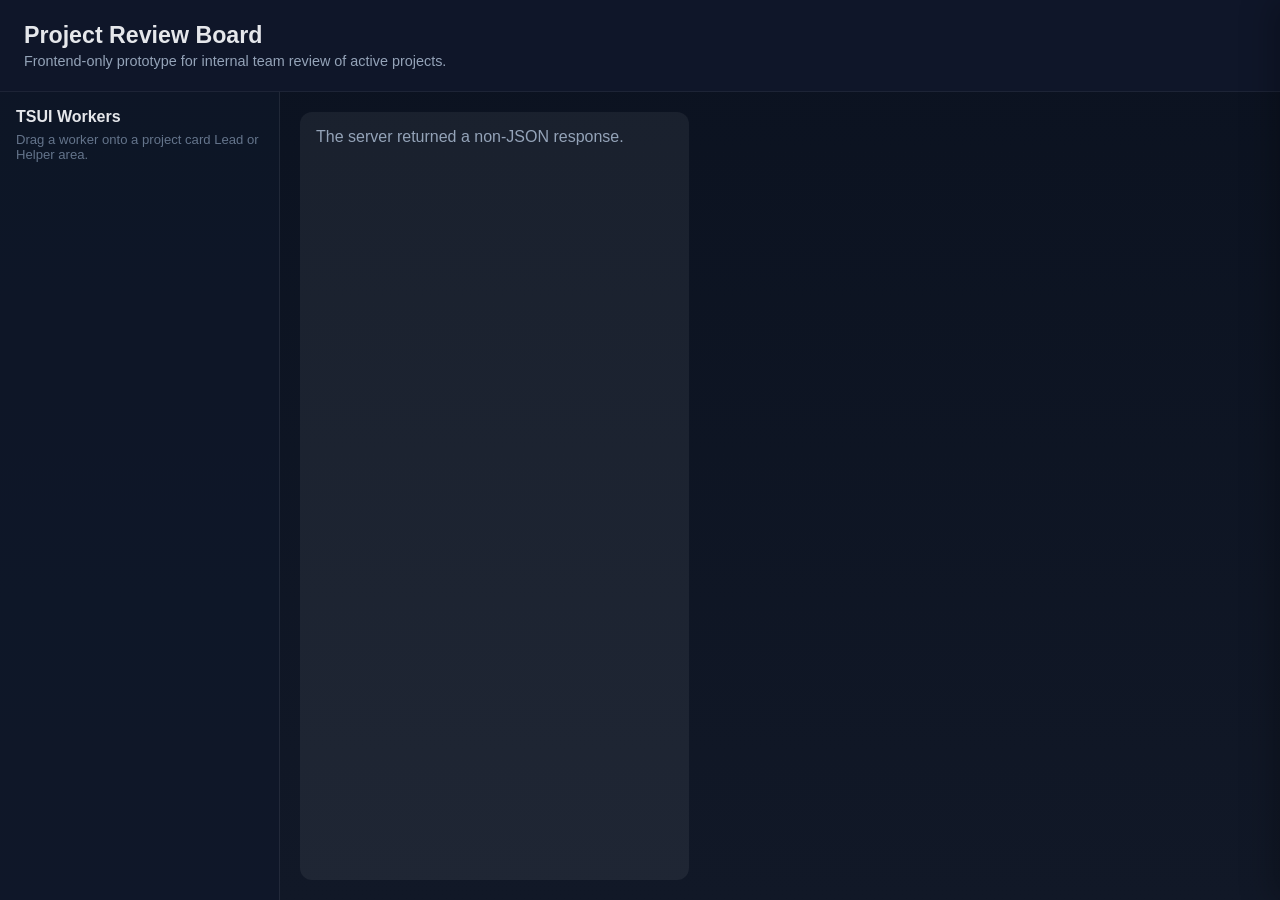
==== assignments-board/index.html @ 778738c6 "Initial commit: TSU dashboard" ====
<!DOCTYPE html>
<html lang="en">
<head>
  <meta charset="UTF-8" />
  <meta name="viewport" content="width=device-width, initial-scale=1.0" />
  <title>Project Review Board Prototype</title>
  <link rel="stylesheet" href="styles.css" />
</head>
<body>
  <div class="app">
<header class="topbar">
  <div class="topbar-left">
    <h1>Project Review Board</h1>
    <p>Frontend-only prototype for internal team review of active projects.</p>
  </div>

  <div class="topbar-right">
    <a href="../section-dashboard.html" id="backToDashboardBtn" class="btn primary" hidden>Back to Dashboard</a>
  </div>
</header>

    <div class="workspace">
      <aside class="assignee-panel">
        <div class="assignee-panel-header">
          <h2>TSUI Workers</h2>
          <div class="small">Drag a worker onto a project card Lead or Helper area.</div>
        </div>
        <div id="assigneeList" class="assignee-list"></div>
      </aside>

      <div class="board-wrap">
        <div id="board" class="board"></div>
      </div>
    </div>
  </div>

  <div id="overlay" class="overlay"></div>

  <aside id="detailPanel" class="detail-panel" aria-hidden="true">
    <div class="detail-header">
      <div>
        <h2 id="panelTitle">Project Review</h2>
        <div class="small">Project information and team review notes.</div>
      </div>
      <button id="closePanelBtn" class="btn secondary">Close</button>
    </div>

    <div class="detail-content">
      <div class="project-info">
        <div class="project-info-row">
          <div class="project-info-label">Project</div>
          <div class="project-title-block">
            <div id="detailTitle" class="project-title-text"></div>
            <span id="detailSection" class="tag"></span>
          </div>
        </div>

        <div class="project-info-row">
          <div class="project-info-label">Customer</div>
          <div id="detailCustomer" class="project-info-value"></div>
        </div>

        <div class="project-info-row">
          <div class="project-info-label">Description</div>
          <div id="detailDescription" class="project-info-value"></div>
        </div>

        <div class="project-info-row">
          <div class="project-info-label">Estimated Completion</div>
          <div id="detailEstimatedDate" class="project-info-value"></div>
        </div>
      </div>

      <div class="project-info">
        <div class="project-info-row">
          <div class="project-info-label">Lead Assignees</div>
          <div id="detailLeadAssignees" class="project-info-value"></div>
        </div>

        <div class="project-info-row">
          <div class="project-info-label">Helper Assignees</div>
          <div id="detailHelperAssignees" class="project-info-value"></div>
        </div>
      </div>


    <div class="field">
  <label>Current Project Update</label>
  <div id="currentProjectUpdate" class="note source-note"></div>
</div>

<div class="field">
  <label>Work Notes</label>
  <div id="notesList" class="notes-list"></div>
</div>

<div class="field">
  <label for="newNote">Add Work Note</label>
  <textarea id="newNote" placeholder="Enter internal work note, comment, dependency, or follow-up item..."></textarea>
</div>

      <div class="detail-actions">
        <button id="saveProjectBtn" class="btn primary">Add Work Note</button>
      </div>
    </div>
  </aside>

  <script src="../js/api.js"></script>
  <script src="../js/ui.js"></script>
  <script src="../js/auth.js"></script>
  <script src="app.js"></script>
</body>
</html>
---- assignments-board/styles.css ----
:root {
  --bg: #0f172a;
  --panel: #111827;
  --card: #ffffff;
  --text: #e5e7eb;
  --muted: #94a3b8;
  --accent: #3b82f6;
  --accent-2: #2563eb;
  --border: #334155;
  --shadow: 0 10px 25px rgba(0, 0, 0, 0.18);
  --radius: 14px;
  --header-height: 92px;
  --board-padding: 20px;
  --info-bg: #f8fafc;
  --info-border: #dbe3ee;
  --info-text: #0f172a;
  --info-muted: #475569;
}

* {
  box-sizing: border-box;
}

html,
body {
  margin: 0;
  height: 100%;
  font-family: Arial, Helvetica, sans-serif;
  background: linear-gradient(180deg, #0b1220, #111827);
  color: var(--text);
}

body {
  overflow: hidden;
}

/* =========================
   APP LAYOUT
========================= */

.app {
  height: 100vh;
  display: flex;
  flex-direction: column;
}

.workspace {
  flex: 1;
  display: grid;
  grid-template-columns: 280px 1fr;
  min-height: 0;
}

/* =========================
   TOP BAR
========================= */

.topbar {
  height: var(--header-height);
  padding: 16px 24px;
  border-bottom: 1px solid rgba(255, 255, 255, 0.06);
  background: rgba(15, 23, 42, 0.95);
  display: flex;
  align-items: center;
  justify-content: space-between;
  gap: 20px;
  flex-shrink: 0;
}

.topbar-left h1 {
  margin: 0 0 4px;
  font-size: 1.45rem;
}

.topbar-left p {
  margin: 0;
  color: var(--muted);
  font-size: 0.9rem;
}

.topbar-right {
  display: flex;
  align-items: center;
  justify-content: flex-end;
  gap: 12px;
  min-width: 420px;
}

.topbar input,
.topbar button,
.detail-panel textarea,
.detail-panel select {
  font: inherit;
}

.input {
  width: 320px;
  padding: 10px 12px;
  border: 1px solid var(--border);
  border-radius: 10px;
  background: #0b1220;
  color: var(--text);
}

.btn {
  border: none;
  border-radius: 10px;
  padding: 10px 14px;
  cursor: pointer;
  font-weight: 600;
  transition: 0.2s ease;
  white-space: nowrap;
}

.btn.primary {
  background: var(--accent);
  color: #fff;
}

.btn.primary:hover {
  background: var(--accent-2);
}

.btn.secondary {
  background: #334155;
  color: #fff;
}

.btn.secondary:hover {
  background: #475569;
}

/* =========================
   LEFT WORKER PANEL
========================= */

.assignee-panel {
  border-right: 1px solid rgba(255, 255, 255, 0.08);
  background: rgba(15, 23, 42, 0.65);
  padding: 16px;
  overflow-y: auto;
}

.assignee-panel-header {
  margin-bottom: 14px;
}

.assignee-panel-header h2 {
  margin: 0 0 6px;
  font-size: 1rem;
  color: var(--text);
}

.assignee-list {
  display: flex;
  flex-direction: column;
  gap: 8px;
}

.assignee-card {
  background: rgba(255, 255, 255, 0.06);
  border: 1px solid rgba(255, 255, 255, 0.08);
  border-radius: 10px;
  padding: 10px 12px;
  color: var(--text);
  cursor: grab;
}

.assignee-card:active {
  cursor: grabbing;
}

/* Preferred one-line worker layout */
.assignee-row {
  display: flex;
  align-items: center;
  justify-content: space-between;
  gap: 12px;
}

.assignee-name {
  font-weight: 700;
  font-size: 0.92rem;
  white-space: nowrap;
}

.assignee-metrics {
  display: flex;
  align-items: center;
  gap: 12px;
  font-size: 0.78rem;
  color: var(--muted);
  white-space: nowrap;
}

/* Backward-compatible older worker layout */
.assignee-card-top {
  margin-bottom: 8px;
}

.assignee-projects {
  display: grid;
  gap: 4px;
  font-size: 0.8rem;
  color: var(--muted);
  line-height: 1.4;
}

/* =========================
   BOARD / COLUMNS
========================= */

.board-wrap {
  overflow-x: auto;
  overflow-y: hidden;
  padding: var(--board-padding);
  min-width: 0;
}

.board {
  height: 100%;
  display: grid;
  grid-template-columns: repeat(3, minmax(380px, 1fr));
  gap: 16px;
  align-items: stretch;
  min-width: 1200px;
}

.column {
  height: 100%;
  display: flex;
  flex-direction: column;
  overflow: hidden;
  background: rgba(255, 255, 255, 0.04);
  border: 1px solid rgba(255, 255, 255, 0.08);
  border-radius: var(--radius);
}

.column-header {
  flex-shrink: 0;
  padding: 14px 14px 10px;
  background: rgba(255, 255, 255, 0.03);
  border-bottom: 1px solid rgba(255, 255, 255, 0.06);
  display: flex;
  align-items: center;
  justify-content: space-between;
}

.column-title {
  font-size: 1rem;
  font-weight: 700;
}

.count {
  min-width: 28px;
  height: 28px;
  padding: 0 8px;
  border-radius: 999px;
  background: #334155;
  color: #fff;
  display: inline-flex;
  align-items: center;
  justify-content: center;
  font-size: 0.85rem;
}

.column-body {
  flex: 1;
  padding: 12px;
  overflow-y: auto;
  display: flex;
  flex-direction: column;
  gap: 14px;
}

.column-body.drag-over {
  outline: 2px dashed #60a5fa;
  outline-offset: -6px;
  border-radius: 12px;
  background: rgba(59, 130, 246, 0.08);
}

.column-body > .card {
  width: 100%;
  max-width: 100%;
  min-width: 0;
}


/* =========================
   PROJECT CARD
========================= */

.card {
  background: var(--card);
  color: #111827;
  border-radius: 12px;
  padding: 12px 12px 10px;
  box-shadow: var(--shadow);
  cursor: grab;
  border-left: 4px solid var(--accent);
  min-height: 340px;
  width: 100%;
  max-width: 100%;
  min-width: 0;
  display: flex;
  flex-direction: column;
  gap: 8px;
  overflow: hidden;
}

.card:active {
  cursor: grabbing;
}


.card-header {
  display: flex;
  flex-direction: column;
  gap: 4px;
  min-width: 0;
}

.card h3 {
  margin: 0;
  font-size: 0.95rem;
  line-height: 1.3;
  font-weight: 700;
  color: #0f172a;
  overflow-wrap: anywhere;
  word-break: break-word;
}

.card-customer {
  font-size: 0.78rem;
  font-weight: 600;
  color: #475569;
  line-height: 1.3;
  overflow-wrap: anywhere;
  word-break: break-word;
}


/* Optional card section blocks if used */
.card-section {
  border-radius: 8px;
  padding: 8px 9px;
  min-width: 0;
}

.project-update {
  background: #eff6ff;
  border: 1px solid #bfdbfe;
  color: #1e3a8a;
}


.work-note {
  background: #f8fafc;
  border: 1px solid #e2e8f0;
}


.card-label,
.card-note-label {
  margin-bottom: 4px;
  font-size: 0.68rem;
  font-weight: 700;
  text-transform: uppercase;
  letter-spacing: 0.03em;
  color: #64748b;
}

.card-label {
  font-size: 0.68rem;
  font-weight: 700;
  text-transform: uppercase;
  letter-spacing: 0.03em;
  color: #64748b;
  margin-bottom: 4px;
}

.card-text {
  font-size: 0.82rem;
  line-height: 1.35;
  color: #1f2937;
  display: -webkit-box;
  -webkit-line-clamp: 3;
  -webkit-box-orient: vertical;
  overflow: hidden;
  overflow-wrap: anywhere;
  word-break: break-word;
}

.project-update .card-label {
  color: #1d4ed8;
}

.project-update .card-text {
  color: #1e3a8a;
}

.work-note .card-label {
  color: #64748b;
}

.work-note .card-text {
  color: #1f2937;
}


.card-note-block {
  margin-bottom: 10px;
}

.card-assignments {
  display: grid;
  gap: 6px;
  font-size: 0.78rem;
  color: #334155;
  min-width: 0;
  width: 100%;
  max-width: 100%;
  padding: 8px 9px;
  border: 1px solid #dbe3ee;
  border-radius: 8px;
  background: #f8fafc;
}


.assignment-line {
  display: grid;
  grid-template-columns: 64px minmax(0, 1fr);
  gap: 6px;
  align-items: start;
  line-height: 1.35;
  min-width: 0;
  width: 100%;
  max-width: 100%;
}

.assignment-dropzones {
  display: none;
  grid-template-columns: 1fr 1fr;
  gap: 8px;
  margin-top: 8px;
}

.card.worker-drag-over .assignment-dropzones {
  display: grid;
}

.card.worker-drag-over .card-assignments,
.card.worker-drag-over .card-section {
  display: none;
}

.assignment-zone {
  border: 2px dashed #94a3b8;
  border-radius: 10px;
  padding: 12px 8px;
  font-size: 0.82rem;
  font-weight: 700;
  color: #334155;
  background: #f8fafc;
  min-height: 64px;
  display: flex;
  align-items: center;
  justify-content: center;
  text-align: center;
  line-height: 1.25;
}

.assignment-zone.drag-over {
  border-color: #3b82f6;
  background: #dbeafe;
}

.assignment-key {
  font-weight: 700;
  color: #1f2937;
}

.card.worker-drag-over {
  outline: 2px solid rgba(59, 130, 246, 0.35);
  outline-offset: -2px;
}

.card-footer {
  width: 100%;
  max-width: 100%;
  min-width: 0;
  display: flex;
  justify-content: flex-end;
  align-items: flex-start;
  flex-wrap: wrap;
  gap: 6px;
  margin-top: 2px;
}

.eta-pill {
  display: inline-flex;
  flex-wrap: wrap;
  align-items: center;
  gap: 4px;
  max-width: 100%;
  min-width: 0;
  padding: 4px 8px;
  border-radius: 999px;
  background: #e2e8f0;
  color: #334155;
  font-size: 0.74rem;
  font-weight: 700;
  line-height: 1.2;
}

.eta-label {
  white-space: nowrap;
}

.eta-value {
  min-width: 0;
  overflow-wrap: anywhere;
  word-break: break-word;
  white-space: normal;
}

/* Backward-compatible tag if still used somewhere */
.tag {
  display: inline-flex;
  align-items: center;
  padding: 4px 8px;
  border-radius: 999px;
  background: #e5e7eb;
  color: #1f2937;
  font-size: 0.75rem;
  font-weight: 600;
  white-space: nowrap;
  flex-shrink: 0;
}

/* =========================
   DETAIL PANEL
========================= */

.detail-panel {
  position: fixed;
  top: 0;
  right: 0;
  width: min(680px, 100%);
  height: 100vh;
  background: #f8fafc;
  color: #111827;
  box-shadow: -8px 0 30px rgba(0, 0, 0, 0.25);
  transform: translateX(100%);
  transition: transform 0.25s ease;
  z-index: 50;
  display: flex;
  flex-direction: column;
}

.detail-panel.open {
  transform: translateX(0);
}

.detail-header {
  padding: 18px 20px;
  border-bottom: 1px solid #e5e7eb;
  display: flex;
  justify-content: space-between;
  align-items: flex-start;
  gap: 12px;
}

.detail-header h2 {
  margin: 0;
  font-size: 1.2rem;
}

.detail-content {
  padding: 18px 20px 24px;
  overflow-y: auto;
  display: grid;
  gap: 16px;
}

.field label {
  display: block;
  margin-bottom: 6px;
  font-size: 0.85rem;
  font-weight: 700;
  color: #475569;
}

.field textarea,
.field select,
.field input {
  width: 100%;
  padding: 10px 12px;
  border: 1px solid #cbd5e1;
  border-radius: 10px;
  background: #fff;
}

.field textarea {
  min-height: 110px;
  resize: vertical;
}

/* =========================
   PROJECT INFO BLOCKS
========================= */

.project-info {
  background: var(--info-bg);
  border: 1px solid var(--info-border);
  border-radius: 12px;
  padding: 14px 16px;
}

.project-info-row {
  margin-bottom: 14px;
}

.project-info-row:last-child {
  margin-bottom: 0;
}

.project-info-label {
  margin-bottom: 5px;
  font-size: 0.78rem;
  font-weight: 700;
  letter-spacing: 0.02em;
  text-transform: uppercase;
  color: var(--info-muted);
}

.project-info-value {
  font-size: 0.96rem;
  line-height: 1.5;
  color: var(--info-text);
}

.project-title-block {
  display: flex;
  align-items: flex-start;
  justify-content: space-between;
  gap: 12px;
}

.project-title-text {
  font-size: 1.08rem;
  font-weight: 700;
  line-height: 1.4;
  color: var(--info-text);
}

/* =========================
   NOTES / ASSIGNMENT CHIPS
========================= */

.notes-list {
  display: grid;
  gap: 8px;
}

.note {
  padding: 10px 12px;
  border-radius: 10px;
  background: #e2e8f0;
  font-size: 0.92rem;
}

.assignment-chip-list {
  display: flex;
  flex-wrap: wrap;
  gap: 8px;
}

.assignment-chip {
  padding: 6px 10px;
  border: 1px solid #cbd5e1;
  border-radius: 999px;
  background: #fff;
  color: #0f172a;
  font-size: 0.85rem;
  line-height: 1;
  cursor: pointer;
  transition: 0.2s ease;
}

.assignment-chip:hover {
  background: #fee2e2;
  border-color: #fca5a5;
  color: #991b1b;
}

.assignment-chip.empty {
  cursor: default;
  background: #f8fafc;
  color: #64748b;
}

.assignment-chip.empty:hover {
  background: #f8fafc;
  border-color: #cbd5e1;
  color: #64748b;
}


.assignment-value {
  min-width: 0;
  max-width: 100%;
  overflow-wrap: anywhere;
  word-break: break-word;
  white-space: normal;
  color: #475569;
}

/* =========================
   PANEL ACTIONS / OVERLAY
========================= */

.detail-actions {
  display: flex;
  justify-content: flex-end;
  gap: 10px;
  padding-top: 6px;
}

.overlay {
  position: fixed;
  inset: 0;
  z-index: 40;
  background: rgba(2, 6, 23, 0.5);
  opacity: 0;
  pointer-events: none;
  transition: 0.25s ease;
}

.overlay.show {
  opacity: 1;
  pointer-events: auto;
}

.small {
  font-size: 0.82rem;
  color: #64748b;
}

.empty-state {
  padding: 16px;
  border-radius: 12px;
  background: rgba(255, 255, 255, 0.06);
  color: var(--muted);
}

.assignee-name-wrap {
  display: flex;
  align-items: center;
  gap: 8px;
  min-width: 0;
}

.availability-dot {
  width: 10px;
  height: 10px;
  border-radius: 999px;
  flex: 0 0 10px;
  box-shadow: 0 0 0 2px rgba(255,255,255,0.08);
}

.availability-dot.available {
  background: #22c55e;
}

.availability-dot.partial {
  background: #f59e0b;
}

.availability-dot.busy {
  background: #ef4444;
}
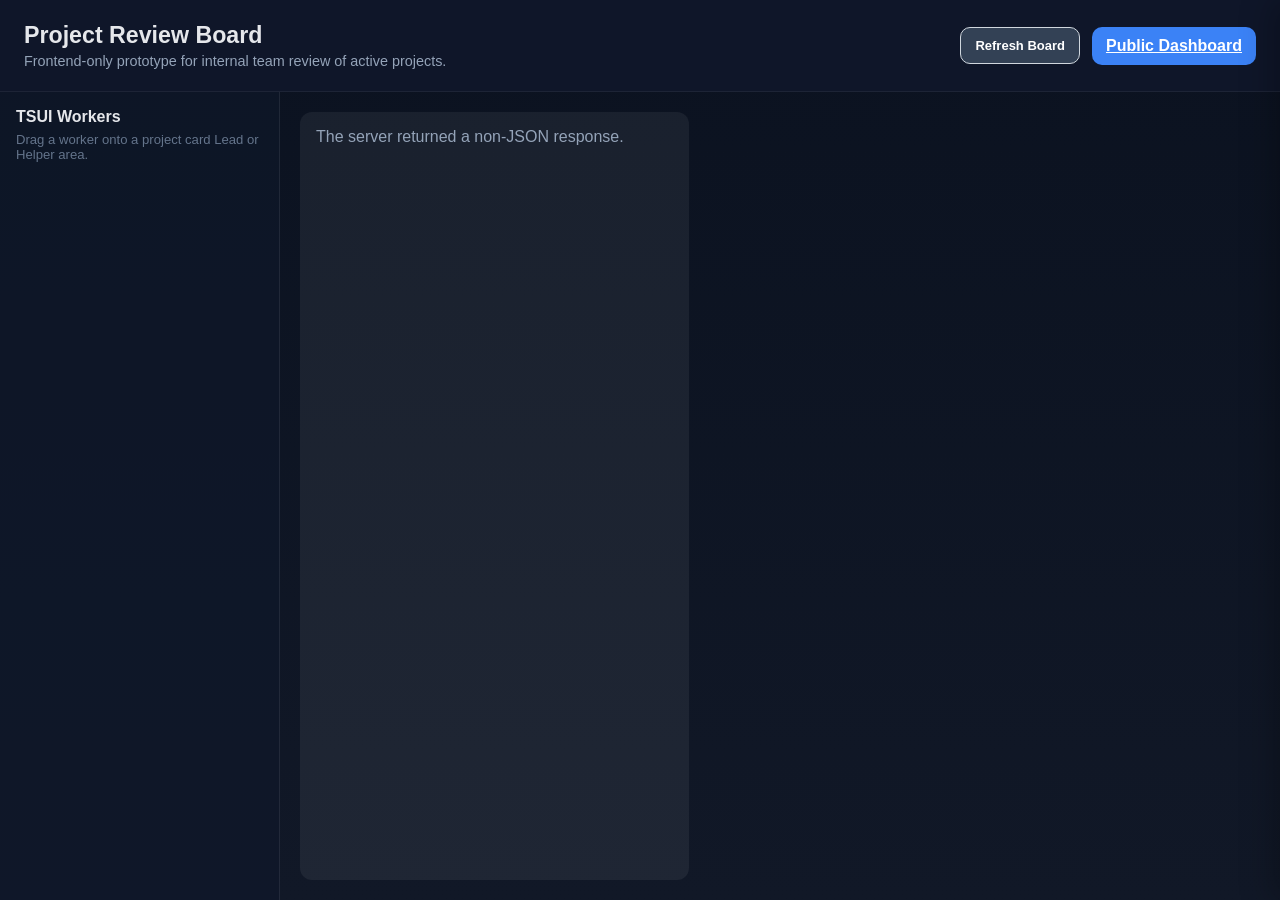
==== commit a09cc405: "Update dashboard main version" ====
--- a/assignments-board/index.html
+++ b/assignments-board/index.html
@@ -15,7 +15,9 @@
   </div>
 
   <div class="topbar-right">
+    <button id="refreshBoardBtn" type="button" class="btn secondary">Refresh Board</button>
     <a href="../section-dashboard.html" id="backToDashboardBtn" class="btn primary" hidden>Back to Dashboard</a>
+    <a href="../public-board-v2.html" id="backToDashboardBtn" class="btn primary" target="_blank">Public Dashboard</a>
   </div>
 </header>
 
--- a/assignments-board/styles.css
+++ b/assignments-board/styles.css
@@ -271,6 +271,8 @@
   display: flex;
   flex-direction: column;
   gap: 14px;
+  scrollbar-width: none;     /* Firefox */
+  -ms-overflow-style: none;  /* IE / old Edge */
 }
 
 .column-body.drag-over {
@@ -284,6 +286,12 @@
   width: 100%;
   max-width: 100%;
   min-width: 0;
+}
+
+.column-body::-webkit-scrollbar {
+  width: 0;
+  height: 0;
+  display: none;             /* Chrome, Safari, newer Edge */
 }
 
 
@@ -299,7 +307,7 @@
   box-shadow: var(--shadow);
   cursor: grab;
   border-left: 4px solid var(--accent);
-  min-height: 340px;
+  min-height: 345px;
   width: 100%;
   max-width: 100%;
   min-width: 0;
@@ -408,6 +416,42 @@
   color: #1f2937;
 }
 
+
+#refreshBoardBtn {
+  appearance: none;
+  border: 1px solid #d0d7de;
+  background: #334155;
+  color: #fff;
+  font-size: 13px;
+  font-weight: 600;
+  border-radius: 10px;
+  padding: 10px 14px;
+  cursor: pointer;
+  transition: all 0.2s ease;
+}
+
+#refreshBoardBtn:hover {
+  background: #d4d4d4;
+  color: #222222;
+}
+
+#refreshBoardBtn:focus-visible {
+  outline: 3px solid rgba(44, 107, 237, 0.25);
+  outline-offset: 2px;
+}
+
+#refreshBoardBtn:disabled {
+  opacity: 0.6;
+  cursor: not-allowed;
+}
+
+.clamped-text {
+  display: -webkit-box;
+  -webkit-line-clamp: 3;
+  -webkit-box-orient: vertical;
+  overflow: hidden;
+  text-overflow: ellipsis;
+}
 
 .card-note-block {
   margin-bottom: 10px;
